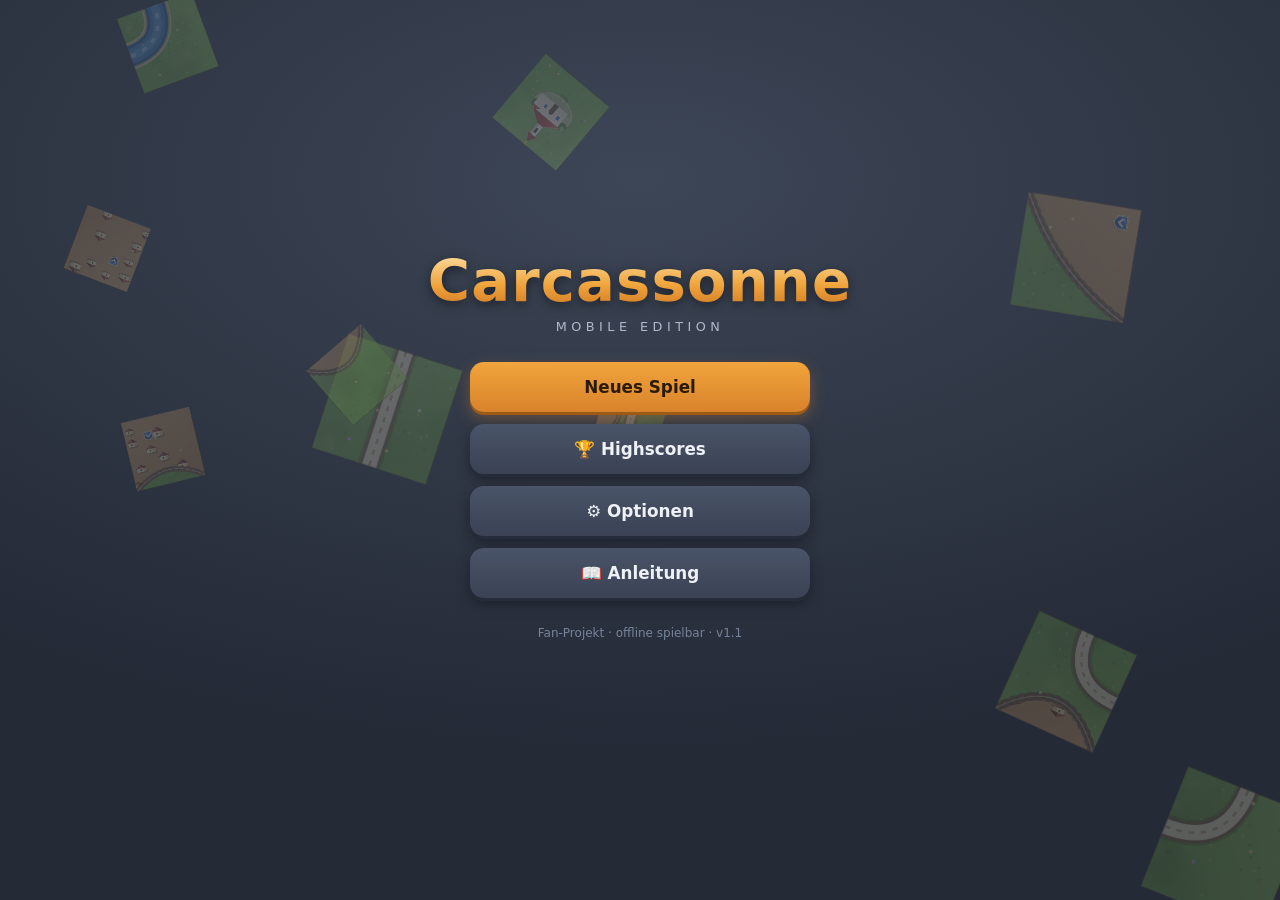
==== index.html @ ad835120 "Grafik-Überarbeitung: detailreiche Kacheln und stimmungsvoller Tisch - Städte: Pflastergrund mit Häu" ====
<!DOCTYPE html>
<html lang="de">
<head>
<meta charset="UTF-8">
<meta name="viewport" content="width=device-width, initial-scale=1, viewport-fit=cover, user-scalable=no">
<meta name="theme-color" content="#242a36">
<meta name="mobile-web-app-capable" content="yes">
<meta name="apple-mobile-web-app-capable" content="yes">
<meta name="apple-mobile-web-app-status-bar-style" content="black-translucent">
<title>Carcassonne – Mobile Edition</title>
<link rel="manifest" href="manifest.webmanifest">
<link rel="icon" href="icon.svg" type="image/svg+xml">
<link rel="apple-touch-icon" href="icon.svg">
<link rel="stylesheet" href="css/style.css">
</head>
<body>
<div id="app">

  <!-- ===== Hauptmenü ===== -->
  <section id="screen-menu" class="screen active">
    <canvas id="menuBg"></canvas>
    <div class="menu-content">
      <div class="logo-wrap">
        <h1 class="logo">Carcassonne</h1>
        <p class="tagline">Mobile&nbsp;Edition</p>
      </div>
      <nav class="menu-buttons">
        <button id="btnContinue" class="btn big primary hidden">▶ Weiterspielen</button>
        <button id="btnNew" class="btn big primary">Neues Spiel</button>
        <button id="btnScores" class="btn big">🏆 Highscores</button>
        <button id="btnOptions" class="btn big">⚙️ Optionen</button>
        <button id="btnHelp" class="btn big">📖 Anleitung</button>
      </nav>
      <p class="foot">Fan-Projekt · offline spielbar · v1.1</p>
    </div>
  </section>

  <!-- ===== Neues Spiel ===== -->
  <section id="screen-setup" class="screen">
    <header class="bar">
      <button class="btn icon" data-back>←</button>
      <h2>Neues Spiel</h2>
    </header>
    <div class="panel-scroll">
      <div class="panel" id="onlinePanel">
        <h3>Online-Mehrspieler <span class="hint">(mehrere Geräte)</span></h3>
        <div id="onlineOff">
          <div class="btn-row">
            <button id="btnHost" class="btn small">🌐 Spiel erstellen</button>
            <button id="btnJoin" class="btn small">🔗 Mit Code beitreten</button>
          </div>
          <p class="hint">Erstelle einen Raum und teile den Code – Mitspieler
          treten auf ihren Handys bei. Codes mit „T“ verbinden zwei Tabs im
          selben Browser.</p>
        </div>
        <div id="onlineHost" class="hidden">
          <p class="room-line">Raum-Code: <b class="room-code" id="roomCode">…</b></p>
          <p class="hint" id="hostStatus">Warte auf Mitspieler…</p>
          <button id="btnHostCancel" class="btn small danger ghost">Raum schließen</button>
        </div>
      </div>
      <div class="panel">
        <h3>Spieler <span class="hint">(2–6, Name antippen &amp; ändern)</span></h3>
        <div id="playerRows"></div>
        <button id="btnAddPlayer" class="btn small ghost">＋ Spieler hinzufügen</button>
      </div>
      <div class="panel">
        <h3>Erweiterungen</h3>
        <label class="check"><input type="checkbox" id="exRiver">
          <span><b>Der Fluss</b><em>+12 Karten, Start am Fluss</em></span></label>
        <label class="check"><input type="checkbox" id="exInns">
          <span><b>Wirtshäuser &amp; Kathedralen</b><em>+18 Karten, großer Meeple</em></span></label>
        <label class="check"><input type="checkbox" id="exKing">
          <span><b>König &amp; Räuber</b><em>Bonus für größte Stadt &amp; längste Straße</em></span></label>
      </div>
      <div class="panel">
        <h3>Kartensatz <span class="hint">(Erweiterungen zählen mehrfach mit)</span></h3>
        <div class="seg" id="deckSeg">
          <button data-scale="1" class="active">Standard<em data-count>72 Karten</em></button>
          <button data-scale="2">Groß<em data-count>144 Karten</em></button>
          <button data-scale="4">Riesig<em data-count>288 Karten</em></button>
        </div>
      </div>
      <button id="btnStart" class="btn big primary">Spiel starten</button>
      <div class="spacer"></div>
    </div>
    <div id="joinModal" class="modal hidden">
      <div class="modal-box">
        <h3>Online beitreten</h3>
        <div id="joinForm">
          <input id="joinCode" class="text-input code-input" placeholder="CODE" maxlength="5"
                 autocapitalize="characters" autocomplete="off" spellcheck="false">
          <input id="joinName" class="text-input" placeholder="Dein Name" maxlength="14">
          <p class="hint" id="joinError"></p>
          <button id="btnJoinGo" class="btn big primary">Beitreten</button>
        </div>
        <div id="joinLobby" class="hidden">
          <p class="room-line">Raum <b class="room-code" id="joinRoomCode"></b></p>
          <ul id="joinRoster" class="roster"></ul>
          <p class="hint">Warten auf den Start durch den Host…</p>
        </div>
        <button id="btnJoinCancel" class="btn big">Abbrechen</button>
      </div>
    </div>
  </section>

  <!-- ===== Spielbrett ===== -->
  <section id="screen-game" class="screen">
    <canvas id="board"></canvas>
    <div id="hud-top">
      <div id="playerChips"></div>
      <div id="deckInfo" title="Verbleibende Karten">▦ <span id="deckCount">0</span></div>
    </div>
    <div id="turnBanner" class="hidden"></div>
    <div id="hud-bottom">
      <div id="tileDock" class="hidden">
        <canvas id="preview" width="168" height="168"></canvas>
        <button id="btnRotate" class="btn icon round" title="Drehen">⟳</button>
      </div>
      <div id="actionDock">
        <button id="btnUndo" class="btn icon round hidden" title="Zurücknehmen">↩</button>
        <button id="btnBigMeeple" class="btn toggle hidden">Großer Meeple</button>
        <button id="btnConfirm" class="btn primary hidden">Platzieren ✓</button>
        <button id="btnSkipMeeple" class="btn hidden">Ohne Meeple ▶</button>
      </div>
    </div>
    <div id="sideDock">
      <button id="btnCenter" class="btn icon round" title="Zentrieren">⌖</button>
      <button id="btnMute" class="btn icon round" title="Ton an/aus">🔊</button>
      <button id="btnGameMenu" class="btn icon round" title="Menü">☰</button>
    </div>
    <div id="netStatus" class="hidden"></div>
    <div id="toasts"></div>
    <div id="gameMenu" class="modal hidden">
      <div class="modal-box">
        <h3>Pause</h3>
        <button id="btnResume" class="btn big primary">Weiterspielen</button>
        <button id="btnToOptions" class="btn big">Optionen</button>
        <button id="btnQuit" class="btn big danger">Aufgeben &amp; Hauptmenü</button>
      </div>
    </div>
  </section>

  <!-- ===== Spielende ===== -->
  <section id="screen-end" class="screen">
    <div class="panel-scroll center">
      <h2 class="end-title" id="endTitle">Spielende</h2>
      <p id="endWinner" class="end-winner"></p>
      <div class="panel">
        <table id="endTable"></table>
      </div>
      <p id="endHighscore" class="hint hidden">🏆 Neuer Highscore!</p>
      <button id="btnRematch" class="btn big primary">Revanche</button>
      <button id="btnEndMenu" class="btn big">Hauptmenü</button>
      <div class="spacer"></div>
    </div>
  </section>

  <!-- ===== Highscores ===== -->
  <section id="screen-scores" class="screen">
    <header class="bar">
      <button class="btn icon" data-back>←</button>
      <h2>Highscores</h2>
    </header>
    <div class="panel-scroll">
      <div class="panel">
        <ol id="scoreList" class="score-list"></ol>
        <p id="scoreEmpty" class="hint">Noch keine Einträge – spiel eine Partie!</p>
      </div>
      <button id="btnClearScores" class="btn small danger ghost">Liste löschen</button>
      <div class="spacer"></div>
    </div>
  </section>

  <!-- ===== Optionen ===== -->
  <section id="screen-options" class="screen">
    <header class="bar">
      <button class="btn icon" data-back>←</button>
      <h2>Optionen</h2>
    </header>
    <div class="panel-scroll">
      <div class="panel">
        <h3>Ton</h3>
        <label class="check"><input type="checkbox" id="optSfx">
          <span><b>Soundeffekte</b><em>Legen, Punkte, Fanfare</em></span></label>
        <label class="check"><input type="checkbox" id="optMusic">
          <span><b>Musik</b><em>Sanfte Hintergrundklänge</em></span></label>
      </div>
      <div class="panel">
        <h3>Anzeige</h3>
        <label class="check"><input type="checkbox" id="optHints">
          <span><b>Hinweise anzeigen</b><em>Mögliche Felder hervorheben</em></span></label>
        <label class="check"><input type="checkbox" id="optAnim">
          <span><b>Animationen</b><em>Karten- &amp; Kamerabewegungen</em></span></label>
      </div>
      <div class="spacer"></div>
    </div>
  </section>

  <!-- ===== Anleitung ===== -->
  <section id="screen-help" class="screen">
    <header class="bar">
      <button class="btn icon" data-back>←</button>
      <h2>Anleitung</h2>
    </header>
    <div class="panel-scroll">
      <div class="panel help">
        <h3>Ziel</h3>
        <p>Legt reihum Landschaftskarten an und setzt Meeples als Ritter (Stadt),
        Wegelagerer (Straße), Mönch (Kloster) oder Bauer (Wiese). Wer am Ende die
        meisten Punkte hat, gewinnt.</p>
        <h3>Ablauf</h3>
        <p>1. Karte ziehen und passend anlegen (Städte an Städte, Straßen an
        Straßen, Wiesen an Wiesen).<br>
        2. Optional einen Meeple auf ein <b>unbesetztes</b> Gebiet der neuen Karte
        setzen.<br>
        3. Fertige Gebiete werden sofort gewertet, die Meeples kommen zurück.</p>
        <h3>Punkte</h3>
        <p><b>Straße</b> fertig: 1 Punkt je Karte.<br>
        <b>Stadt</b> fertig: 2 Punkte je Karte, +2 je Wappen (unfertig am Ende: 1).<br>
        <b>Kloster</b>: 9 Punkte, wenn alle 8 Nachbarfelder liegen.<br>
        <b>Wiese</b> (nur am Ende): 3 Punkte je fertiger angrenzender Stadt.</p>
        <h3>Erweiterungen</h3>
        <p><b>Der Fluss</b>: Das Spiel beginnt mit dem Flusslauf – er teilt Wiesen.<br>
        <b>Wirtshäuser &amp; Kathedralen</b>: Wirtshaus-Straßen zählen fertig doppelt
        (unfertig 0), Kathedral-Städte 3 je Karte (unfertig 0). Der große Meeple
        zählt bei Mehrheiten doppelt.<br>
        <b>König &amp; Räuber</b>: Wer die größte Stadt bzw. längste Straße
        vollendet, bekommt am Ende je 1 Punkt pro fertiger Stadt bzw. Straße.</p>
        <h3>Bedienung</h3>
        <p>Ziehen = Karte verschieben · Kneifen = Zoomen · Leuchtendes Feld
        antippen = Karte dort ablegen · ⟳ = Drehen · Danach Meeple-Punkt antippen
        oder „Ohne Meeple“.</p>
      </div>
      <div class="spacer"></div>
    </div>
  </section>

</div>
<script src="js/lib/peerjs.min.js"></script>
<script type="module" src="js/ui/main.js"></script>
</body>
</html>
---- css/style.css ----
/* ============================================================
   Carcassonne Mobile – Stylesheet (mobile-first, dunkles Thema)
   ============================================================ */
* { box-sizing: border-box; -webkit-tap-highlight-color: transparent; }
html, body {
  margin: 0; padding: 0; height: 100%;
  overflow: hidden;
  font-family: system-ui, -apple-system, 'Segoe UI', Roboto, sans-serif;
  background: #242a36; color: #eef1f6;
  overscroll-behavior: none;
  touch-action: manipulation;
}
#app { position: fixed; inset: 0; }

/* ---------- Screens ---------- */
.screen {
  position: absolute; inset: 0; display: none;
  flex-direction: column;
  background: radial-gradient(120% 90% at 50% 20%, #3d4657 0%, #242a36 70%);
}
.screen.active { display: flex; animation: fadein 0.25s ease; }
@keyframes fadein { from { opacity: 0; transform: scale(1.015); } to { opacity: 1; } }
.hidden { display: none !important; }

/* ---------- Buttons ---------- */
.btn {
  appearance: none; border: 0; cursor: pointer;
  font: inherit; font-weight: 600;
  color: #eef1f6;
  background: linear-gradient(180deg, #4a5468, #3a4254);
  border-radius: 14px;
  padding: 12px 20px;
  box-shadow: 0 3px 0 #262c39, 0 6px 14px rgba(0,0,0,0.35);
  transition: transform 0.06s ease, filter 0.15s ease;
  user-select: none;
}
.btn:active { transform: translateY(2px); box-shadow: 0 1px 0 #262c39; }
.btn.primary {
  background: linear-gradient(180deg, #f0a53c, #d9822b);
  color: #2b1a05; box-shadow: 0 3px 0 #9c5a17, 0 6px 16px rgba(217,130,43,0.35);
}
.btn.danger { background: linear-gradient(180deg, #d95757, #b23b3b); box-shadow: 0 3px 0 #7a2626; }
.btn.ghost { background: transparent; box-shadow: inset 0 0 0 2px #4a5468; }
.btn.big { width: 100%; max-width: 340px; padding: 15px 24px; font-size: 1.05rem; }
.btn.small { padding: 9px 14px; font-size: 0.9rem; }
.btn.icon {
  width: 44px; height: 44px; padding: 0;
  display: inline-flex; align-items: center; justify-content: center;
  font-size: 1.25rem;
}
.btn.round { border-radius: 50%; }
.btn.toggle.on { background: linear-gradient(180deg, #7a5fd0, #6247b8); box-shadow: 0 3px 0 #43307e; }

/* ---------- Hauptmenü ---------- */
#screen-menu { align-items: center; justify-content: center; }
#menuBg { position: absolute; inset: 0; width: 100%; height: 100%; opacity: 0.5; }
.menu-content {
  position: relative; z-index: 1;
  display: flex; flex-direction: column; align-items: center; gap: 10px;
  width: 100%; padding: 24px;
}
.logo-wrap { text-align: center; margin-bottom: 18px; }
.logo {
  margin: 0; font-size: clamp(2.4rem, 9vw, 3.6rem);
  font-weight: 800; letter-spacing: 0.02em;
  background: linear-gradient(180deg, #ffe6b3, #f0a53c 55%, #c96f1e);
  -webkit-background-clip: text; background-clip: text; color: transparent;
  filter: drop-shadow(0 3px 6px rgba(0,0,0,0.5));
}
.tagline { margin: 4px 0 0; color: #aeb8ca; letter-spacing: 0.35em; text-transform: uppercase; font-size: 0.8rem; }
.menu-buttons { display: flex; flex-direction: column; gap: 12px; width: 100%; align-items: center; }
.foot { color: #77839a; font-size: 0.75rem; margin-top: 18px; }

/* ---------- Panels / Setup ---------- */
.bar {
  display: flex; align-items: center; gap: 12px;
  padding: calc(10px + env(safe-area-inset-top)) 14px 10px;
  background: rgba(20, 24, 32, 0.75); backdrop-filter: blur(8px);
  border-bottom: 1px solid rgba(255,255,255,0.07);
}
.bar h2 { margin: 0; font-size: 1.15rem; }
.panel-scroll {
  flex: 1; overflow-y: auto; -webkit-overflow-scrolling: touch;
  padding: 14px; display: flex; flex-direction: column; gap: 14px; align-items: stretch;
}
.panel-scroll.center { align-items: center; padding-top: calc(24px + env(safe-area-inset-top)); }
.panel {
  background: rgba(255,255,255,0.05);
  border: 1px solid rgba(255,255,255,0.08);
  border-radius: 16px; padding: 14px; width: 100%; max-width: 480px;
  margin: 0 auto;
}
.panel h3 { margin: 0 0 10px; font-size: 1rem; color: #ffd58a; }
.hint { color: #93a0b4; font-size: 0.8rem; font-weight: 400; }
.spacer { height: 40px; flex-shrink: 0; }

/* Spielerzeilen */
.player-row {
  display: flex; align-items: center; gap: 8px;
  padding: 7px 0;
}
.player-row .color-dot {
  width: 34px; height: 34px; border-radius: 50%;
  border: 3px solid rgba(255,255,255,0.7);
  flex-shrink: 0; cursor: pointer;
  box-shadow: 0 2px 6px rgba(0,0,0,0.4);
}
.player-row input[type=text] {
  flex: 1; min-width: 0;
  background: rgba(0,0,0,0.25); color: #eef1f6;
  border: 1px solid rgba(255,255,255,0.12); border-radius: 10px;
  padding: 9px 10px; font: inherit;
}
.player-row select {
  background: rgba(0,0,0,0.25); color: #eef1f6;
  border: 1px solid rgba(255,255,255,0.12); border-radius: 10px;
  padding: 9px 6px; font: inherit; font-size: 0.85rem;
  max-width: 116px;
}
.player-row .remove {
  background: none; border: 0; color: #d95757; font-size: 1.2rem; cursor: pointer;
  padding: 4px;
}

/* Online-Mehrspieler */
.btn-row { display: flex; gap: 8px; flex-wrap: wrap; }
.room-line { margin: 4px 0 8px; font-size: 1rem; }
.room-code {
  font-family: ui-monospace, SFMono-Regular, Menlo, monospace;
  font-size: 1.5rem; letter-spacing: 0.25em;
  color: #ffd58a; background: rgba(0,0,0,0.3);
  border: 1px dashed rgba(255,213,138,0.5);
  border-radius: 10px; padding: 4px 10px; margin-left: 6px;
  user-select: all;
}
.text-input {
  width: 100%; margin-bottom: 10px;
  background: rgba(0,0,0,0.25); color: #eef1f6;
  border: 1px solid rgba(255,255,255,0.12); border-radius: 10px;
  padding: 11px 12px; font: inherit;
}
.code-input {
  text-transform: uppercase; text-align: center;
  font-family: ui-monospace, SFMono-Regular, Menlo, monospace;
  font-size: 1.4rem; letter-spacing: 0.3em;
}
.roster { list-style: none; margin: 8px 0; padding: 0; width: 100%; }
.roster li {
  display: flex; align-items: center; gap: 8px;
  padding: 6px 4px; border-bottom: 1px solid rgba(255,255,255,0.06);
}
.roster .dot { width: 16px; height: 16px; border-radius: 50%; border: 2px solid rgba(255,255,255,0.6); }
.player-row.remote input[type=text] { opacity: 0.7; pointer-events: none; }
.player-row .remote-tag {
  font-size: 0.75rem; color: #7cc4ff; white-space: nowrap; padding: 0 4px;
}
#joinError { color: #ff9b9b; min-height: 1em; }
#netStatus {
  position: absolute; left: 50%; transform: translateX(-50%);
  bottom: calc(120px + env(safe-area-inset-bottom));
  background: rgba(18, 22, 30, 0.85); border: 1px solid rgba(124,196,255,0.4);
  color: #7cc4ff; border-radius: 999px; padding: 7px 16px;
  font-size: 0.85rem; font-weight: 600; pointer-events: none;
}

/* Checkboxen */
.check {
  display: flex; gap: 12px; align-items: center;
  padding: 9px 4px; cursor: pointer;
}
.check input {
  appearance: none; width: 26px; height: 26px; flex-shrink: 0;
  border-radius: 8px; border: 2px solid #5a667c;
  background: rgba(0,0,0,0.25);
  display: grid; place-content: center;
  cursor: pointer; margin: 0;
}
.check input:checked { background: #f0a53c; border-color: #f0a53c; }
.check input:checked::after { content: '✓'; color: #2b1a05; font-weight: 800; }
.check span { display: flex; flex-direction: column; }
.check em { color: #93a0b4; font-size: 0.78rem; font-style: normal; }

/* Segment-Auswahl */
.seg { display: flex; gap: 8px; }
.seg button {
  flex: 1; padding: 10px 6px; font: inherit; font-weight: 600;
  color: #cfd6e2; background: rgba(0,0,0,0.25);
  border: 1px solid rgba(255,255,255,0.12); border-radius: 12px; cursor: pointer;
  display: flex; flex-direction: column; align-items: center; gap: 2px;
}
.seg button em { font-size: 0.72rem; color: #93a0b4; font-style: normal; }
.seg button.active { background: #f0a53c; color: #2b1a05; border-color: #f0a53c; }
.seg button.active em { color: #6b4a10; }

/* ---------- Spiel-HUD ---------- */
#screen-game { background: #242a36; }
#board { position: absolute; inset: 0; width: 100%; height: 100%; touch-action: none; }

#hud-top {
  position: absolute; top: 0; left: 0; right: 0;
  padding: calc(8px + env(safe-area-inset-top)) 10px 8px;
  display: flex; align-items: flex-start; justify-content: space-between; gap: 8px;
  pointer-events: none;
}
#playerChips { display: flex; flex-wrap: wrap; gap: 6px; }
.chip {
  display: flex; align-items: center; gap: 7px;
  background: rgba(18, 22, 30, 0.82); backdrop-filter: blur(6px);
  border: 1px solid rgba(255,255,255,0.1);
  border-radius: 999px; padding: 5px 12px 5px 6px;
  font-size: 0.82rem; transition: box-shadow 0.25s ease, border-color 0.25s ease;
}
.chip.turn { border-color: #ffd58a; box-shadow: 0 0 12px rgba(240,165,60,0.55); }
.chip .dot { width: 22px; height: 22px; border-radius: 50%; border: 2px solid rgba(255,255,255,0.7); }
.chip .nm { font-weight: 700; max-width: 90px; overflow: hidden; text-overflow: ellipsis; white-space: nowrap; }
.chip .pts { color: #ffd58a; font-weight: 800; }
.chip .mps { color: #93a0b4; font-size: 0.72rem; }
#deckInfo {
  background: rgba(18, 22, 30, 0.82);
  border: 1px solid rgba(255,255,255,0.1);
  border-radius: 12px; padding: 6px 12px; font-weight: 700;
  flex-shrink: 0;
}

#turnBanner {
  position: absolute; top: 34%; left: 50%; transform: translate(-50%, -50%);
  background: rgba(18, 22, 30, 0.92); border: 2px solid var(--bc, #ffd58a);
  padding: 14px 30px; border-radius: 18px;
  font-size: 1.25rem; font-weight: 800; pointer-events: none;
  animation: banner 1.6s ease forwards;
  z-index: 5; text-align: center;
}
@keyframes banner {
  0% { opacity: 0; transform: translate(-50%, -50%) scale(0.8); }
  15%, 75% { opacity: 1; transform: translate(-50%, -50%) scale(1); }
  100% { opacity: 0; transform: translate(-50%, -50%) scale(1.05); }
}

#hud-bottom {
  position: absolute; left: 0; right: 0; bottom: 0;
  padding: 10px 12px calc(12px + env(safe-area-inset-bottom));
  display: flex; align-items: flex-end; justify-content: space-between; gap: 10px;
  pointer-events: none;
}
#hud-bottom > * { pointer-events: auto; }
#tileDock {
  display: flex; align-items: flex-end; gap: 8px;
  background: rgba(18, 22, 30, 0.82); backdrop-filter: blur(6px);
  border: 1px solid rgba(255,255,255,0.1);
  padding: 8px; border-radius: 18px;
}
#preview {
  width: 86px; height: 86px; border-radius: 10px;
  box-shadow: 0 4px 10px rgba(0,0,0,0.5);
}
#actionDock { display: flex; flex-direction: column; gap: 8px; align-items: flex-end; }

#sideDock {
  position: absolute; right: 10px; top: 50%;
  transform: translateY(-50%);
  display: flex; flex-direction: column; gap: 10px;
}
#sideDock .btn { opacity: 0.9; }

/* Toasts */
#toasts {
  position: absolute; top: calc(64px + env(safe-area-inset-top));
  left: 50%; transform: translateX(-50%);
  display: flex; flex-direction: column; gap: 6px; align-items: center;
  pointer-events: none; z-index: 6; width: max-content; max-width: 92vw;
}
.toast {
  background: rgba(18, 22, 30, 0.92);
  border: 1px solid rgba(255,255,255,0.15);
  border-left: 4px solid var(--tc, #ffd58a);
  border-radius: 12px; padding: 8px 14px; font-size: 0.88rem;
  animation: toast 3.4s ease forwards;
  max-width: 92vw;
}
@keyframes toast {
  0% { opacity: 0; transform: translateY(-8px); }
  8%, 82% { opacity: 1; transform: translateY(0); }
  100% { opacity: 0; transform: translateY(-6px); }
}

/* Modal */
.modal {
  position: absolute; inset: 0; z-index: 10;
  background: rgba(10, 12, 18, 0.65); backdrop-filter: blur(4px);
  display: flex; align-items: center; justify-content: center;
}
.modal-box {
  background: #2d3444; border: 1px solid rgba(255,255,255,0.1);
  border-radius: 20px; padding: 22px;
  display: flex; flex-direction: column; gap: 12px; align-items: center;
  width: min(88vw, 340px);
}
.modal-box h3 { margin: 0 0 4px; }

/* ---------- Spielende ---------- */
.end-title { margin: 10px 0 0; font-size: 2rem; }
.end-winner { color: #ffd58a; font-size: 1.1rem; font-weight: 700; margin: 4px 0 8px; text-align: center; }
#screen-end .panel { overflow-x: auto; }
#endTable { width: 100%; border-collapse: collapse; font-size: 0.88rem; }
#endTable th, #endTable td { padding: 7px 6px; text-align: right; }
#endTable th:first-child, #endTable td:first-child { text-align: left; }
#endTable thead th { color: #93a0b4; font-weight: 600; font-size: 0.75rem; border-bottom: 1px solid rgba(255,255,255,0.12); }
#endTable tbody tr:not(:last-child) td { border-bottom: 1px solid rgba(255,255,255,0.06); }
#endTable .total { color: #ffd58a; font-weight: 800; font-size: 1rem; }
#endTable .pname { display: flex; align-items: center; gap: 7px; font-weight: 700; }
#endTable .pname .dot { width: 16px; height: 16px; border-radius: 50%; border: 2px solid rgba(255,255,255,0.6); flex-shrink: 0; }

/* ---------- Highscores ---------- */
.score-list { list-style: none; margin: 0; padding: 0; }
.score-list li {
  display: flex; align-items: center; gap: 10px;
  padding: 9px 4px; border-bottom: 1px solid rgba(255,255,255,0.06);
}
.score-list .rank { width: 30px; text-align: center; font-weight: 800; color: #ffd58a; }
.score-list .who { flex: 1; min-width: 0; }
.score-list .who b { display: block; overflow: hidden; text-overflow: ellipsis; white-space: nowrap; }
.score-list .who em { color: #93a0b4; font-size: 0.72rem; font-style: normal; }
.score-list .pts { font-weight: 800; font-size: 1.05rem; }

/* Anleitung */
.help p { color: #cfd6e2; line-height: 1.5; margin: 6px 0 14px; }
.help h3 { margin-top: 14px; }

@media (min-width: 720px) {
  .chip { font-size: 0.9rem; }
  #preview { width: 110px; height: 110px; }
}
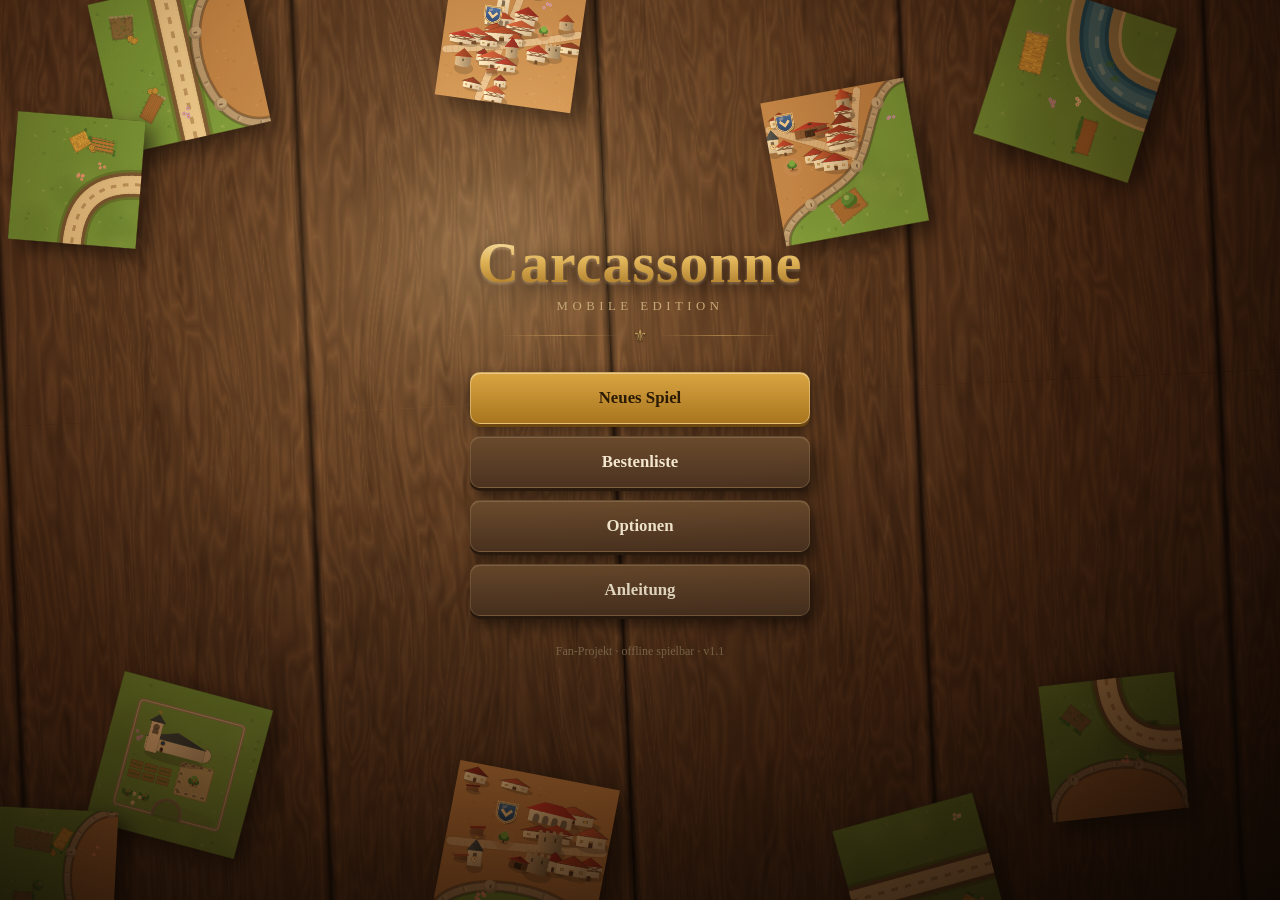
==== commit 40a4d8ec: "Abend am Tisch: Kerzenschein und Eichentisch für die ganze Oberfläche Das Spiel soll sich anfühlen w" ====
--- a/index.html
+++ b/index.html
@@ -3,7 +3,7 @@
 <head>
 <meta charset="UTF-8">
 <meta name="viewport" content="width=device-width, initial-scale=1, viewport-fit=cover, user-scalable=no">
-<meta name="theme-color" content="#242a36">
+<meta name="theme-color" content="#1a1109">
 <meta name="mobile-web-app-capable" content="yes">
 <meta name="apple-mobile-web-app-capable" content="yes">
 <meta name="apple-mobile-web-app-status-bar-style" content="black-translucent">
@@ -14,22 +14,24 @@
 <link rel="stylesheet" href="css/style.css">
 </head>
 <body>
+<!-- Eichentisch im Kerzenschein – liegt hinter allen Bildschirmen -->
+<canvas id="ambient" aria-hidden="true"></canvas>
 <div id="app">
 
   <!-- ===== Hauptmenü ===== -->
   <section id="screen-menu" class="screen active">
-    <canvas id="menuBg"></canvas>
     <div class="menu-content">
       <div class="logo-wrap">
         <h1 class="logo">Carcassonne</h1>
         <p class="tagline">Mobile&nbsp;Edition</p>
+        <div class="rule">⚜</div>
       </div>
       <nav class="menu-buttons">
         <button id="btnContinue" class="btn big primary hidden">▶ Weiterspielen</button>
         <button id="btnNew" class="btn big primary">Neues Spiel</button>
-        <button id="btnScores" class="btn big">🏆 Highscores</button>
-        <button id="btnOptions" class="btn big">⚙️ Optionen</button>
-        <button id="btnHelp" class="btn big">📖 Anleitung</button>
+        <button id="btnScores" class="btn big">Bestenliste</button>
+        <button id="btnOptions" class="btn big">Optionen</button>
+        <button id="btnHelp" class="btn big">Anleitung</button>
       </nav>
       <p class="foot">Fan-Projekt · offline spielbar · v1.1</p>
     </div>
@@ -46,8 +48,8 @@
         <h3>Online-Mehrspieler <span class="hint">(mehrere Geräte)</span></h3>
         <div id="onlineOff">
           <div class="btn-row">
-            <button id="btnHost" class="btn small">🌐 Spiel erstellen</button>
-            <button id="btnJoin" class="btn small">🔗 Mit Code beitreten</button>
+            <button id="btnHost" class="btn small">Spiel erstellen</button>
+            <button id="btnJoin" class="btn small">Mit Code beitreten</button>
           </div>
           <p class="hint">Erstelle einen Raum und teile den Code – Mitspieler
           treten auf ihren Handys bei. Codes mit „T“ verbinden zwei Tabs im
@@ -126,7 +128,7 @@
     </div>
     <div id="sideDock">
       <button id="btnCenter" class="btn icon round" title="Zentrieren">⌖</button>
-      <button id="btnMute" class="btn icon round" title="Ton an/aus">🔊</button>
+      <button id="btnMute" class="btn icon round" title="Ton an/aus">♫</button>
       <button id="btnGameMenu" class="btn icon round" title="Menü">☰</button>
     </div>
     <div id="netStatus" class="hidden"></div>
@@ -149,7 +151,7 @@
       <div class="panel">
         <table id="endTable"></table>
       </div>
-      <p id="endHighscore" class="hint hidden">🏆 Neuer Highscore!</p>
+      <p id="endHighscore" class="hint hidden">Neuer Bestwert!</p>
       <button id="btnRematch" class="btn big primary">Revanche</button>
       <button id="btnEndMenu" class="btn big">Hauptmenü</button>
       <div class="spacer"></div>
@@ -160,7 +162,7 @@
   <section id="screen-scores" class="screen">
     <header class="bar">
       <button class="btn icon" data-back>←</button>
-      <h2>Highscores</h2>
+      <h2>Bestenliste</h2>
     </header>
     <div class="panel-scroll">
       <div class="panel">
@@ -237,6 +239,8 @@
   </section>
 
 </div>
+<!-- Randabdunklung: legt die Oberfläche in denselben Lichtkegel wie den Tisch -->
+<div id="vignette" aria-hidden="true"></div>
 <script src="js/lib/peerjs.min.js"></script>
 <script type="module" src="js/ui/main.js"></script>
 </body>
--- a/css/style.css
+++ b/css/style.css
@@ -5,18 +5,40 @@
 html, body {
   margin: 0; padding: 0; height: 100%;
   overflow: hidden;
-  font-family: system-ui, -apple-system, 'Segoe UI', Roboto, sans-serif;
-  background: #242a36; color: #eef1f6;
+  font-family: 'Iowan Old Style', 'Palatino Linotype', Palatino, Georgia, serif;
+  background: #17100a; color: #f0e2c8;
   overscroll-behavior: none;
   touch-action: manipulation;
 }
-#app { position: fixed; inset: 0; }
+#app { position: fixed; inset: 0; z-index: 1; }
+
+/* Der Tisch. Liegt hinter der Oberfläche und wird in JS gezeichnet;
+   das Fallback darunter greift nur, falls das Canvas nicht startet. */
+#ambient {
+  position: fixed; inset: 0; z-index: 0;
+  width: 100%; height: 100%; display: block;
+  background:
+    radial-gradient(120% 100% at 34% 18%, rgba(255,214,150,0.16) 0%, rgba(255,190,110,0.05) 34%, rgba(0,0,0,0) 62%),
+    radial-gradient(150% 120% at 38% 24%, #3d2a1a 0%, #2a1c11 45%, #150d07 100%);
+}
+
+/* Der Lichtkegel greift auch auf die Oberfläche über: was weit von der
+   Kerze weg liegt, wird dunkler – sonst schwebten die Pergamente in einem
+   eigenen, gleichmäßig ausgeleuchteten Raum. Im Spiel aus, dort bringt das
+   Brett sein eigenes Licht mit und die Bedienleisten müssen hell bleiben. */
+#vignette {
+  position: fixed; inset: 0; z-index: 5; pointer-events: none;
+  background: radial-gradient(118% 96% at 38% 26%,
+    rgba(0,0,0,0) 0%, rgba(0,0,0,0) 32%, rgba(12,7,3,0.26) 62%,
+    rgba(10,6,2,0.58) 85%, rgba(8,4,2,0.74) 100%);
+}
+body.in-game #vignette { display: none; }
 
 /* ---------- Screens ---------- */
 .screen {
   position: absolute; inset: 0; display: none;
   flex-direction: column;
-  background: radial-gradient(120% 90% at 50% 20%, #3d4657 0%, #242a36 70%);
+  /* durchsichtig: darunter liegt der Tisch im Kerzenschein */
 }
 .screen.active { display: flex; animation: fadein 0.25s ease; }
 @keyframes fadein { from { opacity: 0; transform: scale(1.015); } to { opacity: 1; } }
@@ -26,21 +48,27 @@
 .btn {
   appearance: none; border: 0; cursor: pointer;
   font: inherit; font-weight: 600;
-  color: #eef1f6;
-  background: linear-gradient(180deg, #4a5468, #3a4254);
-  border-radius: 14px;
+  color: #f3e7cf;
+  background: linear-gradient(180deg, #6a4a2c, #4c3320);
+  border: 1px solid rgba(255,224,170,0.14);
+  border-radius: 10px;
   padding: 12px 20px;
-  box-shadow: 0 3px 0 #262c39, 0 6px 14px rgba(0,0,0,0.35);
+  box-shadow: 0 3px 0 #2a1a0e, 5px 8px 15px rgba(0,0,0,0.55),
+              inset 0 1px 0 rgba(255,226,175,0.16);
   transition: transform 0.06s ease, filter 0.15s ease;
   user-select: none;
 }
-.btn:active { transform: translateY(2px); box-shadow: 0 1px 0 #262c39; }
+.btn:active { transform: translateY(2px); box-shadow: 0 1px 0 #2a1a0e; }
 .btn.primary {
-  background: linear-gradient(180deg, #f0a53c, #d9822b);
-  color: #2b1a05; box-shadow: 0 3px 0 #9c5a17, 0 6px 16px rgba(217,130,43,0.35);
-}
-.btn.danger { background: linear-gradient(180deg, #d95757, #b23b3b); box-shadow: 0 3px 0 #7a2626; }
-.btn.ghost { background: transparent; box-shadow: inset 0 0 0 2px #4a5468; }
+  background: linear-gradient(180deg, #d9a441, #a9761f);
+  color: #2b1a05;
+  border-color: rgba(255,236,190,0.4);
+  box-shadow: 0 3px 0 #6d4711, 0 6px 16px rgba(0,0,0,0.45),
+              inset 0 1px 0 rgba(255,244,208,0.5);
+}
+.btn.danger { background: linear-gradient(180deg, #a33a2c, #7d2618); box-shadow: 0 3px 0 #4d1509; }
+.btn.ghost { background: rgba(0,0,0,0.2); box-shadow: inset 0 0 0 1px rgba(240,214,160,0.28); }
+.panel .btn.ghost { background: rgba(90,62,32,0.09); color: #4a3620; box-shadow: inset 0 0 0 1px rgba(90,62,32,0.42); }
 .btn.big { width: 100%; max-width: 340px; padding: 15px 24px; font-size: 1.05rem; }
 .btn.small { padding: 9px 14px; font-size: 0.9rem; }
 .btn.icon {
@@ -49,11 +77,16 @@
   font-size: 1.25rem;
 }
 .btn.round { border-radius: 50%; }
+/* Ton aus: der Notenschlüssel bleibt, ein Strich fährt durch */
+.btn.icon.muted { position: relative; opacity: 0.72; }
+.btn.icon.muted::after {
+  content: ''; position: absolute; left: 11px; right: 11px; top: calc(50% - 1px);
+  height: 2px; border-radius: 2px; background: #f3e7cf; transform: rotate(-38deg);
+}
 .btn.toggle.on { background: linear-gradient(180deg, #7a5fd0, #6247b8); box-shadow: 0 3px 0 #43307e; }
 
 /* ---------- Hauptmenü ---------- */
 #screen-menu { align-items: center; justify-content: center; }
-#menuBg { position: absolute; inset: 0; width: 100%; height: 100%; opacity: 0.5; }
 .menu-content {
   position: relative; z-index: 1;
   display: flex; flex-direction: column; align-items: center; gap: 10px;
@@ -63,20 +96,31 @@
 .logo {
   margin: 0; font-size: clamp(2.4rem, 9vw, 3.6rem);
   font-weight: 800; letter-spacing: 0.02em;
-  background: linear-gradient(180deg, #ffe6b3, #f0a53c 55%, #c96f1e);
+  background: linear-gradient(180deg, #fff0c4, #e0b357 48%, #9c6a1c);
   -webkit-background-clip: text; background-clip: text; color: transparent;
-  filter: drop-shadow(0 3px 6px rgba(0,0,0,0.5));
-}
-.tagline { margin: 4px 0 0; color: #aeb8ca; letter-spacing: 0.35em; text-transform: uppercase; font-size: 0.8rem; }
+  filter: drop-shadow(0 2px 1px rgba(255,236,190,0.25)) drop-shadow(0 4px 10px rgba(0,0,0,0.65));
+}
+.tagline { margin: 4px 0 0; color: #c9a978; letter-spacing: 0.35em; text-transform: uppercase; font-size: 0.8rem; }
+/* Lilienzierat mit zwei feinen Linien – die Trennlinie im Buchdruck */
+.rule {
+  display: flex; align-items: center; gap: 12px;
+  margin: 14px auto 0; width: min(280px, 70vw);
+  color: #c09a58; font-size: 1rem; line-height: 1;
+  text-shadow: 0 1px 2px rgba(0,0,0,0.7);
+}
+.rule::before, .rule::after {
+  content: ''; flex: 1; height: 1px;
+  background: linear-gradient(90deg, rgba(200,158,90,0), rgba(200,158,90,0.65), rgba(200,158,90,0));
+}
 .menu-buttons { display: flex; flex-direction: column; gap: 12px; width: 100%; align-items: center; }
-.foot { color: #77839a; font-size: 0.75rem; margin-top: 18px; }
+.foot { color: #8a7350; font-size: 0.75rem; margin-top: 18px; }
 
 /* ---------- Panels / Setup ---------- */
 .bar {
   display: flex; align-items: center; gap: 12px;
   padding: calc(10px + env(safe-area-inset-top)) 14px 10px;
-  background: rgba(20, 24, 32, 0.75); backdrop-filter: blur(8px);
-  border-bottom: 1px solid rgba(255,255,255,0.07);
+  background: rgba(26, 16, 9, 0.82); backdrop-filter: blur(8px);
+  border-bottom: 1px solid rgba(240,214,160,0.14);
 }
 .bar h2 { margin: 0; font-size: 1.15rem; }
 .panel-scroll {
@@ -85,10 +129,16 @@
 }
 .panel-scroll.center { align-items: center; padding-top: calc(24px + env(safe-area-inset-top)); }
 .panel {
-  background: rgba(255,255,255,0.05);
-  border: 1px solid rgba(255,255,255,0.08);
-  border-radius: 16px; padding: 14px; width: 100%; max-width: 480px;
+  /* Pergament: warmer Grundton mit fleckiger Alterung */
+  background:
+    radial-gradient(60% 40% at 22% 18%, rgba(120,84,44,0.10), rgba(0,0,0,0) 70%),
+    radial-gradient(50% 45% at 82% 76%, rgba(120,84,44,0.12), rgba(0,0,0,0) 72%),
+    linear-gradient(160deg, #efe0be 0%, #e6d3ac 55%, #dcc79c 100%);
+  color: #3a2a17;
+  border: 1px solid rgba(90,62,32,0.45);
+  border-radius: 6px; padding: 15px; width: 100%; max-width: 480px;
   margin: 0 auto;
+  box-shadow: 7px 10px 24px rgba(0,0,0,0.5), inset 0 0 30px rgba(140,100,56,0.16);
 }
 .panel h3 { margin: 0 0 10px; font-size: 1rem; color: #ffd58a; }
 .hint { color: #93a0b4; font-size: 0.8rem; font-weight: 400; }
@@ -192,8 +242,51 @@
 .seg button.active { background: #f0a53c; color: #2b1a05; border-color: #f0a53c; }
 .seg button.active em { color: #6b4a10; }
 
+/* ---------- Pergament-Fassung aller Panel- und Dialog-Inhalte ----------
+   Steht bewusst hinter den Grundregeln: Panels und Dialoge sind helles
+   Pergament, alles darin bekommt Tinte statt heller Schrift.        */
+:is(.panel, .modal-box) h3 { color: #6b3f14; }
+:is(.panel, .modal-box) .hint, :is(.panel, .modal-box) .check em, :is(.panel, .modal-box) .seg button em,
+:is(.panel, .modal-box) .room-line, :is(.panel, .modal-box) .roster li { color: #6f5734; }
+:is(.panel, .modal-box) .check input { border-color: #8a6a3c; background: rgba(255,255,255,0.5); }
+:is(.panel, .modal-box) .check input:checked { background: #8a5a16; border-color: #5f3d0c; }
+:is(.panel, .modal-box) .check input:checked::after { color: #fff4d8; }
+:is(.panel, .modal-box) input[type=text], :is(.panel, .modal-box) select, :is(.panel, .modal-box) .text-input,
+:is(.panel, .modal-box) .player-row input[type=text], :is(.panel, .modal-box) .player-row select {
+  background: rgba(255,255,255,0.55); color: #3a2a17;
+  border: 1px solid rgba(90,62,32,0.4);
+}
+:is(.panel, .modal-box) input[type=text]::placeholder, :is(.panel, .modal-box) .text-input::placeholder { color: rgba(58,42,23,0.45); }
+:is(.panel, .modal-box) input[type=text]:focus, :is(.panel, .modal-box) select:focus, :is(.panel, .modal-box) .text-input:focus {
+  outline: none; border-color: #a9761f;
+  box-shadow: 0 0 0 2px rgba(169,118,31,0.28);
+}
+:is(.panel, .modal-box) .seg button {
+  background: rgba(255,255,255,0.35); color: #4a3620;
+  border: 1px solid rgba(90,62,32,0.35);
+}
+:is(.panel, .modal-box) .seg button.active { background: #8a5a16; color: #fff4d8; border-color: #5f3d0c; }
+:is(.panel, .modal-box) .seg button.active em { color: #f3dfae; }
+:is(.panel, .modal-box) .score-list li { border-bottom: 1px solid rgba(90,62,32,0.22); }
+:is(.panel, .modal-box) .score-list .rank { color: #8a5a16; }
+:is(.panel, .modal-box) .score-list .who em { color: #6f5734; }
+:is(.panel, .modal-box) .room-code {
+  color: #6b3f14; background: rgba(255,255,255,0.4);
+  border: 1px dashed rgba(107,63,20,0.55);
+}
+:is(.panel, .modal-box) .player-row .remove { color: #96351f; }
+:is(.panel, .modal-box) .player-row .color-dot {
+  border-color: rgba(255,252,242,0.85);
+  box-shadow: 0 1px 3px rgba(60,38,14,0.45);
+}
+:is(.panel, .modal-box) .player-row .remote-tag { color: #2f6b8c; }
+:is(.panel, .modal-box) .roster li { border-bottom: 1px solid rgba(90,62,32,0.18); }
+:is(.panel, .modal-box) .roster .dot { border-color: rgba(255,252,242,0.85); }
+
+:is(.panel, .modal-box) #joinError { color: #96351f; }
+
 /* ---------- Spiel-HUD ---------- */
-#screen-game { background: #242a36; }
+#screen-game { background: #1a1109; }
 #board { position: absolute; inset: 0; width: 100%; height: 100%; touch-action: none; }
 
 #hud-top {
@@ -205,26 +298,27 @@
 #playerChips { display: flex; flex-wrap: wrap; gap: 6px; }
 .chip {
   display: flex; align-items: center; gap: 7px;
-  background: rgba(18, 22, 30, 0.82); backdrop-filter: blur(6px);
-  border: 1px solid rgba(255,255,255,0.1);
+  background: linear-gradient(180deg, rgba(58,38,20,0.92), rgba(32,20,10,0.92));
+  backdrop-filter: blur(6px);
+  border: 1px solid rgba(240,214,160,0.22);
   border-radius: 999px; padding: 5px 12px 5px 6px;
   font-size: 0.82rem; transition: box-shadow 0.25s ease, border-color 0.25s ease;
 }
-.chip.turn { border-color: #ffd58a; box-shadow: 0 0 12px rgba(240,165,60,0.55); }
+.chip.turn { border-color: #e8c98a; box-shadow: 0 0 14px rgba(232,180,90,0.45); }
 .chip .dot { width: 22px; height: 22px; border-radius: 50%; border: 2px solid rgba(255,255,255,0.7); }
 .chip .nm { font-weight: 700; max-width: 90px; overflow: hidden; text-overflow: ellipsis; white-space: nowrap; }
-.chip .pts { color: #ffd58a; font-weight: 800; }
-.chip .mps { color: #93a0b4; font-size: 0.72rem; }
+.chip .pts { color: #f0cd86; font-weight: 800; }
+.chip .mps { color: #a08a63; font-size: 0.72rem; }
 #deckInfo {
-  background: rgba(18, 22, 30, 0.82);
-  border: 1px solid rgba(255,255,255,0.1);
+  background: linear-gradient(180deg, rgba(58,38,20,0.92), rgba(32,20,10,0.92));
+  border: 1px solid rgba(240,214,160,0.22);
   border-radius: 12px; padding: 6px 12px; font-weight: 700;
   flex-shrink: 0;
 }
 
 #turnBanner {
   position: absolute; top: 34%; left: 50%; transform: translate(-50%, -50%);
-  background: rgba(18, 22, 30, 0.92); border: 2px solid var(--bc, #ffd58a);
+  background: rgba(30, 19, 10, 0.94); border: 2px solid var(--bc, #e8c98a);
   padding: 14px 30px; border-radius: 18px;
   font-size: 1.25rem; font-weight: 800; pointer-events: none;
   animation: banner 1.6s ease forwards;
@@ -245,9 +339,10 @@
 #hud-bottom > * { pointer-events: auto; }
 #tileDock {
   display: flex; align-items: flex-end; gap: 8px;
-  background: rgba(18, 22, 30, 0.82); backdrop-filter: blur(6px);
-  border: 1px solid rgba(255,255,255,0.1);
-  padding: 8px; border-radius: 18px;
+  background: linear-gradient(180deg, rgba(58,38,20,0.9), rgba(30,19,10,0.9));
+  backdrop-filter: blur(6px);
+  border: 1px solid rgba(240,214,160,0.2);
+  padding: 8px; border-radius: 10px;
 }
 #preview {
   width: 86px; height: 86px; border-radius: 10px;
@@ -270,9 +365,9 @@
   pointer-events: none; z-index: 6; width: max-content; max-width: 92vw;
 }
 .toast {
-  background: rgba(18, 22, 30, 0.92);
-  border: 1px solid rgba(255,255,255,0.15);
-  border-left: 4px solid var(--tc, #ffd58a);
+  background: rgba(30, 19, 10, 0.94);
+  border: 1px solid rgba(240,214,160,0.2);
+  border-left: 4px solid var(--tc, #e8c98a);
   border-radius: 12px; padding: 8px 14px; font-size: 0.88rem;
   animation: toast 3.4s ease forwards;
   max-width: 92vw;
@@ -290,7 +385,9 @@
   display: flex; align-items: center; justify-content: center;
 }
 .modal-box {
-  background: #2d3444; border: 1px solid rgba(255,255,255,0.1);
+  background: linear-gradient(160deg, #efe0be, #dcc79c);
+  color: #3a2a17;
+  border: 1px solid rgba(90,62,32,0.45);
   border-radius: 20px; padding: 22px;
   display: flex; flex-direction: column; gap: 12px; align-items: center;
   width: min(88vw, 340px);
@@ -299,16 +396,16 @@
 
 /* ---------- Spielende ---------- */
 .end-title { margin: 10px 0 0; font-size: 2rem; }
-.end-winner { color: #ffd58a; font-size: 1.1rem; font-weight: 700; margin: 4px 0 8px; text-align: center; }
+.end-winner { color: #f0cd86; font-size: 1.1rem; font-weight: 700; margin: 4px 0 8px; text-align: center; }
 #screen-end .panel { overflow-x: auto; }
 #endTable { width: 100%; border-collapse: collapse; font-size: 0.88rem; }
 #endTable th, #endTable td { padding: 7px 6px; text-align: right; }
 #endTable th:first-child, #endTable td:first-child { text-align: left; }
-#endTable thead th { color: #93a0b4; font-weight: 600; font-size: 0.75rem; border-bottom: 1px solid rgba(255,255,255,0.12); }
-#endTable tbody tr:not(:last-child) td { border-bottom: 1px solid rgba(255,255,255,0.06); }
-#endTable .total { color: #ffd58a; font-weight: 800; font-size: 1rem; }
+#endTable thead th { color: #6f5734; font-weight: 600; font-size: 0.75rem; border-bottom: 1px solid rgba(90,62,32,0.3); }
+#endTable tbody tr:not(:last-child) td { border-bottom: 1px solid rgba(90,62,32,0.16); }
+#endTable .total { color: #8a5a16; font-weight: 800; font-size: 1rem; }
 #endTable .pname { display: flex; align-items: center; gap: 7px; font-weight: 700; }
-#endTable .pname .dot { width: 16px; height: 16px; border-radius: 50%; border: 2px solid rgba(255,255,255,0.6); flex-shrink: 0; }
+#endTable .pname .dot { width: 16px; height: 16px; border-radius: 50%; border: 2px solid rgba(255,252,242,0.85); flex-shrink: 0; }
 
 /* ---------- Highscores ---------- */
 .score-list { list-style: none; margin: 0; padding: 0; }
@@ -323,8 +420,9 @@
 .score-list .pts { font-weight: 800; font-size: 1.05rem; }
 
 /* Anleitung */
-.help p { color: #cfd6e2; line-height: 1.5; margin: 6px 0 14px; }
+.help p { color: #4a3620; line-height: 1.5; margin: 6px 0 14px; }
 .help h3 { margin-top: 14px; }
+.help b { color: #6b3f14; }
 
 @media (min-width: 720px) {
   .chip { font-size: 0.9rem; }
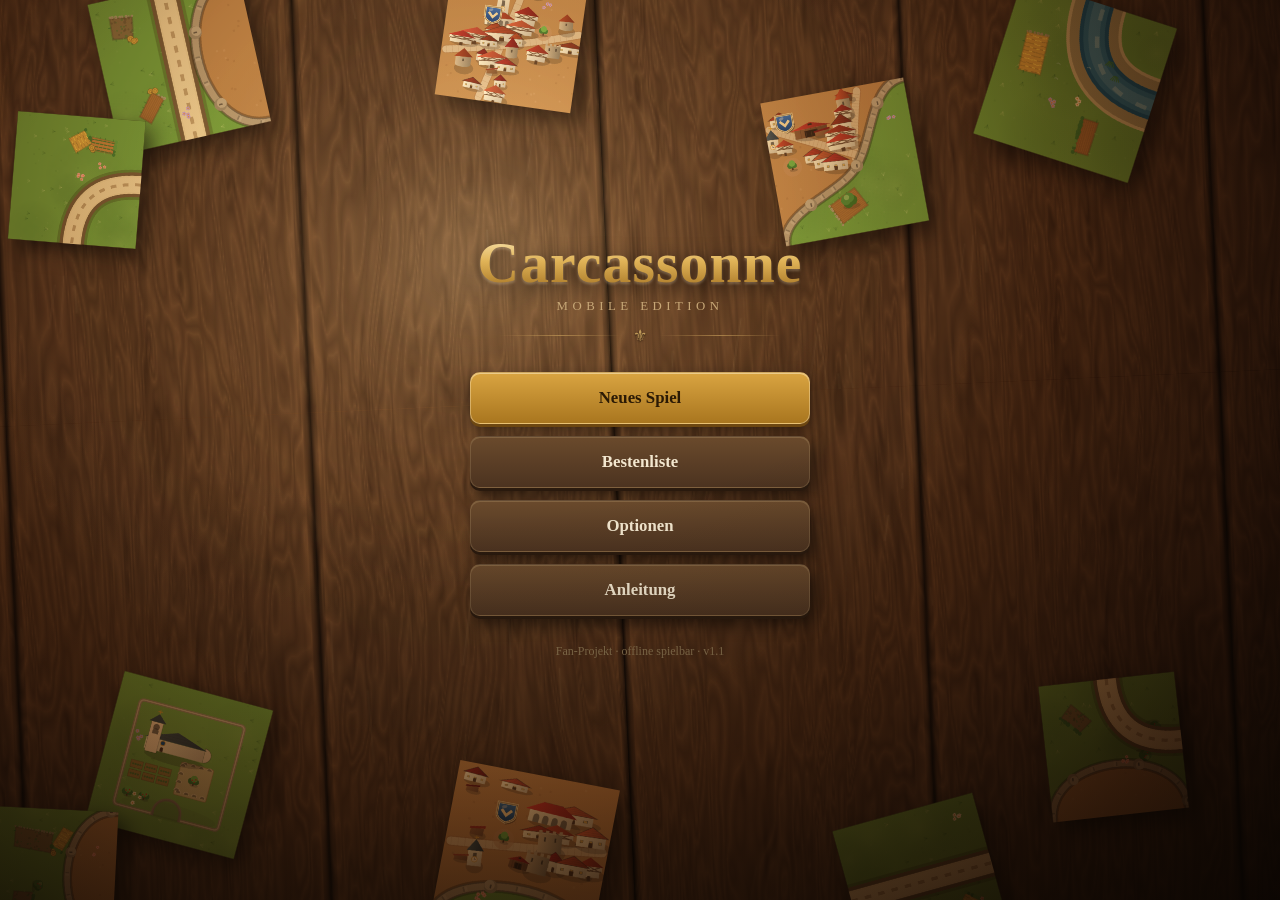
==== commit 8ad762a2: "Musik: Spielmann am Nebentisch statt Dur-Akkordteppich Die bisherige Hintergrundmusik war eine Kaden" ====
--- a/index.html
+++ b/index.html
@@ -186,7 +186,7 @@
         <label class="check"><input type="checkbox" id="optSfx">
           <span><b>Soundeffekte</b><em>Legen, Punkte, Fanfare</em></span></label>
         <label class="check"><input type="checkbox" id="optMusic">
-          <span><b>Musik</b><em>Sanfte Hintergrundklänge</em></span></label>
+          <span><b>Musik</b><em>Drehleier, Flöte und Tabor</em></span></label>
       </div>
       <div class="panel">
         <h3>Anzeige</h3>
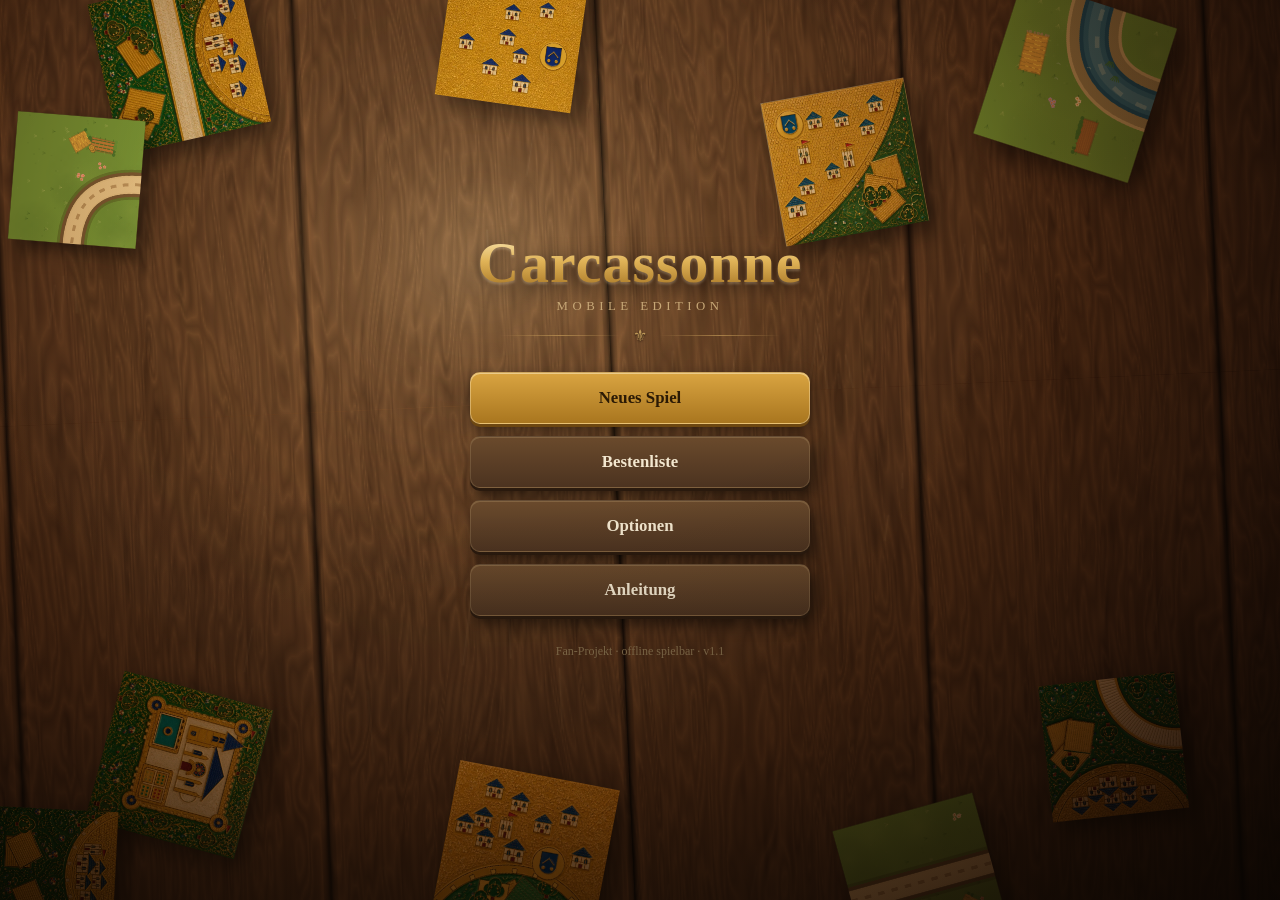
==== commit 29ffc847: "App-Symbol im Stil der gemalten Karten, dazu die fehlenden PNG-Größen Das bisherige Symbol war ein r" ====
--- a/index.html
+++ b/index.html
@@ -10,7 +10,10 @@
 <title>Carcassonne – Mobile Edition</title>
 <link rel="manifest" href="manifest.webmanifest">
 <link rel="icon" href="icon.svg" type="image/svg+xml">
-<link rel="apple-touch-icon" href="icon.svg">
+<link rel="icon" href="icons/icon-192.png" type="image/png" sizes="192x192">
+<!-- iOS wertet fuer apple-touch-icon kein SVG aus; ohne PNG landet auf dem
+     Startbildschirm ein Schnappschuss der Seite statt des Symbols. -->
+<link rel="apple-touch-icon" sizes="180x180" href="icons/icon-180.png">
 <link rel="stylesheet" href="css/style.css">
 </head>
 <body>
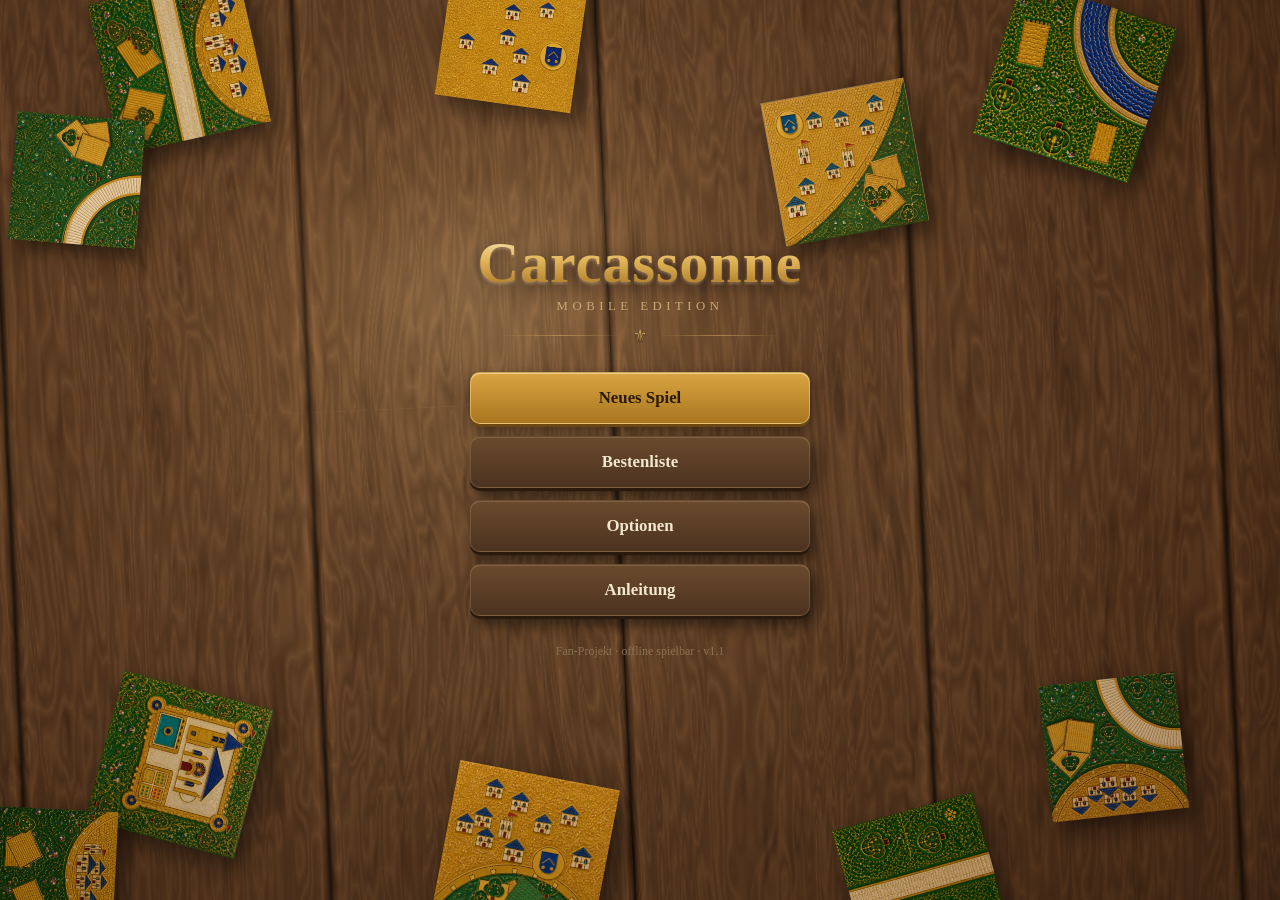
==== commit ccc9d8db: "Service Worker: Netz zuerst, und der Stand steht in der Fußzeile Zweiter Grund, warum Korrekturen ni" ====
--- a/index.html
+++ b/index.html
@@ -36,7 +36,7 @@
         <button id="btnOptions" class="btn big">Optionen</button>
         <button id="btnHelp" class="btn big">Anleitung</button>
       </nav>
-      <p class="foot">Fan-Projekt · offline spielbar · v1.1</p>
+      <p class="foot">Fan-Projekt · offline spielbar · <span id="stand">v1.1</span></p>
     </div>
   </section>
 
--- a/css/style.css
+++ b/css/style.css
@@ -28,9 +28,11 @@
    Brett sein eigenes Licht mit und die Bedienleisten müssen hell bleiben. */
 #vignette {
   position: fixed; inset: 0; z-index: 5; pointer-events: none;
-  background: radial-gradient(118% 96% at 38% 26%,
-    rgba(0,0,0,0) 0%, rgba(0,0,0,0) 32%, rgba(12,7,3,0.26) 62%,
-    rgba(10,6,2,0.58) 85%, rgba(8,4,2,0.74) 100%);
+  /* Nur eine Andeutung. Bei 0,74 Schwarz am Rand war der untere Bildschirm
+     auf einem Telefon nicht mehr lesbar. */
+  background: radial-gradient(126% 108% at 40% 36%,
+    rgba(0,0,0,0) 0%, rgba(0,0,0,0) 38%, rgba(12,7,3,0.12) 66%,
+    rgba(10,6,2,0.26) 86%, rgba(8,4,2,0.34) 100%);
 }
 body.in-game #vignette { display: none; }
 
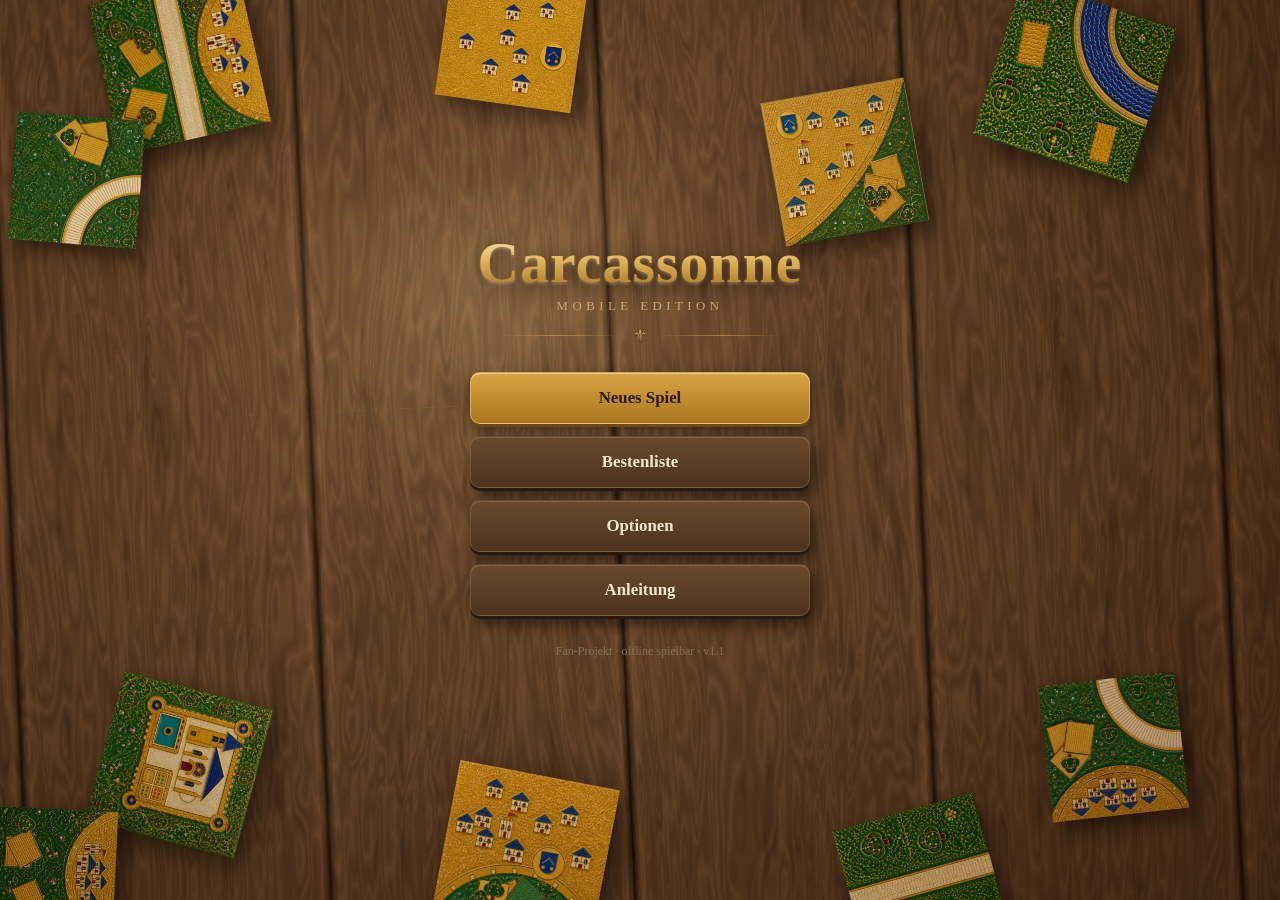
==== commit 1f3f407f: "App-Symbol als Fensterrose, Beitritt per QR-Code Zwei Sachen, die beide vom Telefon aus gedacht sind" ====
--- a/index.html
+++ b/index.html
@@ -54,12 +54,29 @@
             <button id="btnHost" class="btn small">Spiel erstellen</button>
             <button id="btnJoin" class="btn small">Mit Code beitreten</button>
           </div>
-          <p class="hint">Erstelle einen Raum und teile den Code – Mitspieler
-          treten auf ihren Handys bei. Codes mit „T“ verbinden zwei Tabs im
-          selben Browser.</p>
+          <p class="hint">Erstelle einen Raum; die anderen scannen den
+          QR-Code, der dann erscheint, oder tippen den Raum-Code ein. Alle
+          Geräte brauchen dafür <b>Internet</b> – über Bluetooth oder ein
+          Netz ohne Internet geht es nicht, siehe Hilfe. Codes mit „T“
+          verbinden zwei Tabs im selben Browser.</p>
         </div>
         <div id="onlineHost" class="hidden">
           <p class="room-line">Raum-Code: <b class="room-code" id="roomCode">…</b></p>
+          <div class="qr-block">
+            <canvas id="roomQr" width="252" height="252"
+                    aria-label="QR-Code zum Beitreten"></canvas>
+            <ol class="anleitung">
+              <li>Dieses Fenster offen lassen.</li>
+              <li>Die anderen öffnen die <b>Kamera</b> ihres Telefons und
+                  halten sie auf den Code.</li>
+              <li>Auf die Adresse tippen, die erscheint – das Spiel öffnet
+                  sich mit eingetragenem Raum-Code.</li>
+              <li>Name eintippen, <b>Beitreten</b>.</li>
+              <li>Sind alle da, hier auf <b>Spiel starten</b> tippen.</li>
+            </ol>
+          </div>
+          <p class="hint">Ohne Kamera geht es auch: „Mit Code beitreten“ und
+          den Raum-Code von Hand eintippen.</p>
           <p class="hint" id="hostStatus">Warte auf Mitspieler…</p>
           <button id="btnHostCancel" class="btn small danger ghost">Raum schließen</button>
         </div>
@@ -236,6 +253,31 @@
         <p>Ziehen = Karte verschieben · Kneifen = Zoomen · Leuchtendes Feld
         antippen = Karte dort ablegen · ⟳ = Drehen · Danach Meeple-Punkt antippen
         oder „Ohne Meeple“.</p>
+        <p>Beim Setzen zeigt jede Marke die Farbe ihres Bauteils: Gold =
+        Stadt, Elfenbein = Straße, Grün = Wiese, Blau = Kloster. Eine
+        gedämpfte Marke mit Riegel heißt: dieses Gebiet gehört schon
+        jemandem – in der Farbe dessen, dem es gehört. Auch wenn seine
+        Figur weit außerhalb des Bildausschnitts steht.</p>
+
+        <h3>Zu mehreren auf mehreren Geräten</h3>
+        <p>Einer erstellt unter <b>Neues Spiel → Online-Mehrspieler</b> einen
+        Raum. Es erscheinen ein Raum-Code und ein QR-Code. Die anderen halten
+        einfach die <b>Kamera</b> ihres Telefons darauf und tippen auf die
+        Adresse, die aufpoppt – das Spiel öffnet sich mit eingetragenem Code.
+        Ohne Kamera geht es über „Mit Code beitreten“ und den Code von Hand.
+        Sind alle in der Liste, startet der Gastgeber.</p>
+        <p><b>Was gebraucht wird:</b> alle Geräte brauchen Internet. Die
+        Verbindung wird über einen öffentlichen Vermittler hergestellt;
+        danach laufen die Spielzüge direkt von Gerät zu Gerät. Sind alle im
+        selben WLAN, bleiben sie dabei auch im WLAN – aber das erste
+        Händeschütteln braucht das Netz.</p>
+        <p><b>Was nicht geht:</b> Bluetooth. Ein Browser kann sich damit nur
+        mit Geräten wie Kopfhörern oder Sensoren verbinden, nicht mit einem
+        anderen Telefon – ein Telefon kann sich im Browser nicht als
+        Gegenstelle anbieten. Ebenso wenig ein Netz ganz ohne Internet: für
+        das erste Händeschütteln müssen sich beide Seiten irgendwo treffen
+        können. Wer ohne Netz zu zweit spielen will, spielt an einem Gerät –
+        dafür sind bis zu sechs Spieler vorgesehen.</p>
       </div>
       <div class="spacer"></div>
     </div>
--- a/css/style.css
+++ b/css/style.css
@@ -185,6 +185,29 @@
   border-radius: 10px; padding: 4px 10px; margin-left: 6px;
   user-select: all;
 }
+/* QR-Code und Anleitung nebeneinander, auf schmalen Geraeten untereinander.
+   Der Code bekommt einen hellen Rand: die Ruhezone gehoert zum Code, und
+   auf dunklem Grund findet ihn mancher Leser sonst nicht. */
+.qr-block {
+  display: flex; gap: 14px; align-items: flex-start;
+  flex-wrap: wrap; margin: 10px 0 12px;
+}
+.qr-block canvas {
+  width: 168px; height: 168px; flex: none;
+  background: #f4ead6; border-radius: 8px; padding: 0;
+  box-shadow: 0 2px 10px rgba(0,0,0,0.45);
+  image-rendering: pixelated;      /* scharfe Module statt weicher Kanten */
+}
+.anleitung {
+  margin: 0; padding-left: 1.2em; flex: 1 1 190px;
+  font-size: 0.86rem; line-height: 1.45; color: #d9c8a6;
+}
+.anleitung li { margin-bottom: 5px; }
+.anleitung b { color: #f3e2be; }
+@media (max-width: 380px) {
+  .qr-block canvas { width: 140px; height: 140px; }
+}
+
 .text-input {
   width: 100%; margin-bottom: 10px;
   background: rgba(0,0,0,0.25); color: #eef1f6;
@@ -249,7 +272,9 @@
    Pergament, alles darin bekommt Tinte statt heller Schrift.        */
 :is(.panel, .modal-box) h3 { color: #6b3f14; }
 :is(.panel, .modal-box) .hint, :is(.panel, .modal-box) .check em, :is(.panel, .modal-box) .seg button em,
-:is(.panel, .modal-box) .room-line, :is(.panel, .modal-box) .roster li { color: #6f5734; }
+:is(.panel, .modal-box) .room-line, :is(.panel, .modal-box) .roster li,
+:is(.panel, .modal-box) .anleitung { color: #6f5734; }
+:is(.panel, .modal-box) .anleitung b { color: #4a3216; }
 :is(.panel, .modal-box) .check input { border-color: #8a6a3c; background: rgba(255,255,255,0.5); }
 :is(.panel, .modal-box) .check input:checked { background: #8a5a16; border-color: #5f3d0c; }
 :is(.panel, .modal-box) .check input:checked::after { color: #fff4d8; }
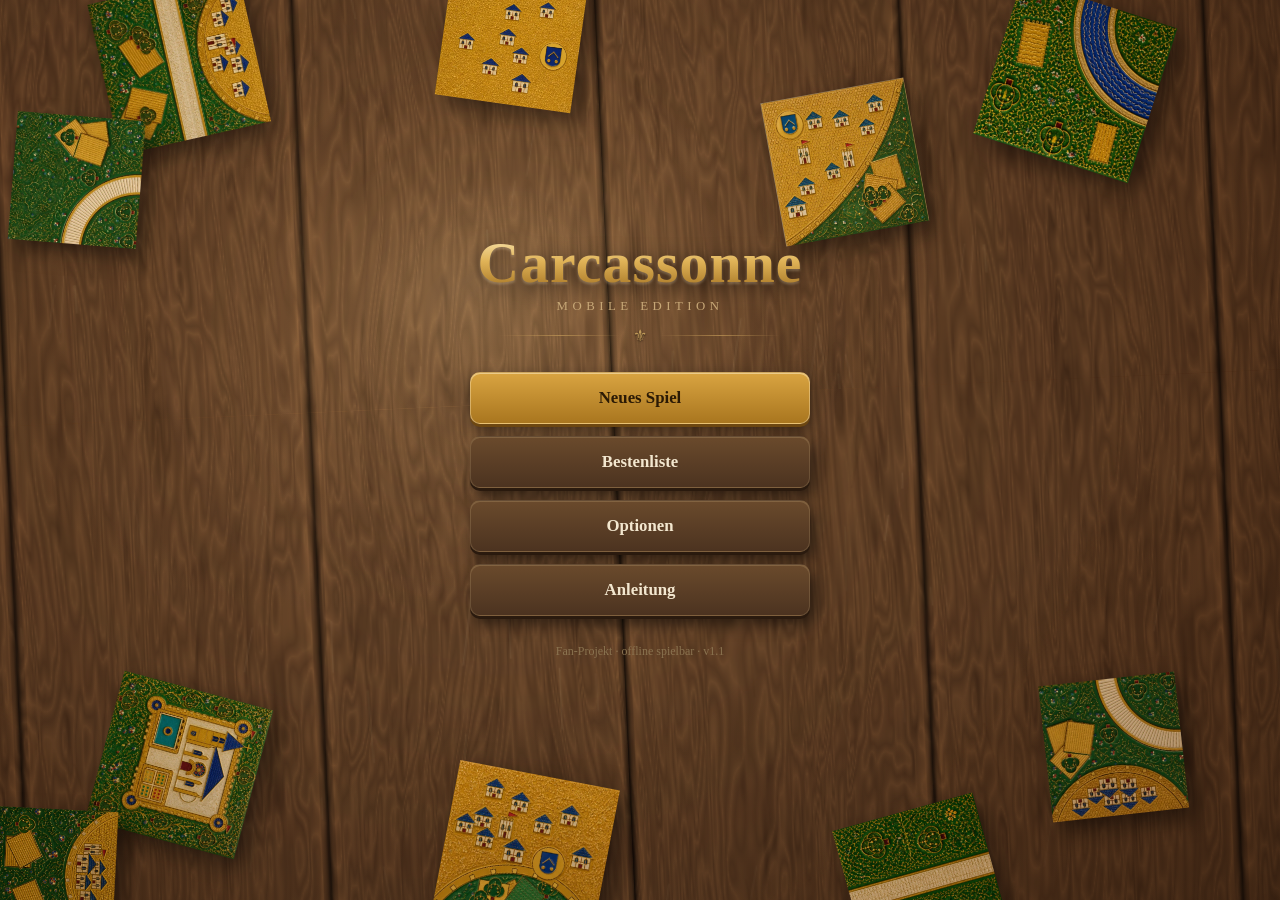
==== commit d3c7f2d3: "Vertauschte Bilder G/H, Flussregel, Kartendaten, Eingabeprüfung Aus zehn unabhängigen Durchsichten, " ====
--- a/index.html
+++ b/index.html
@@ -243,7 +243,8 @@
         <b>Kloster</b>: 9 Punkte, wenn alle 8 Nachbarfelder liegen.<br>
         <b>Wiese</b> (nur am Ende): 3 Punkte je fertiger angrenzender Stadt.</p>
         <h3>Erweiterungen</h3>
-        <p><b>Der Fluss</b>: Das Spiel beginnt mit dem Flusslauf – er teilt Wiesen.<br>
+        <p><b>Der Fluss</b>: Das Spiel beginnt mit dem Flusslauf – er teilt Wiesen.
+        Eine Flusskurve darf nicht zurück in Richtung Quelle zeigen.<br>
         <b>Wirtshäuser &amp; Kathedralen</b>: Wirtshaus-Straßen zählen fertig doppelt
         (unfertig 0), Kathedral-Städte 3 je Karte (unfertig 0). Der große Meeple
         zählt bei Mehrheiten doppelt.<br>
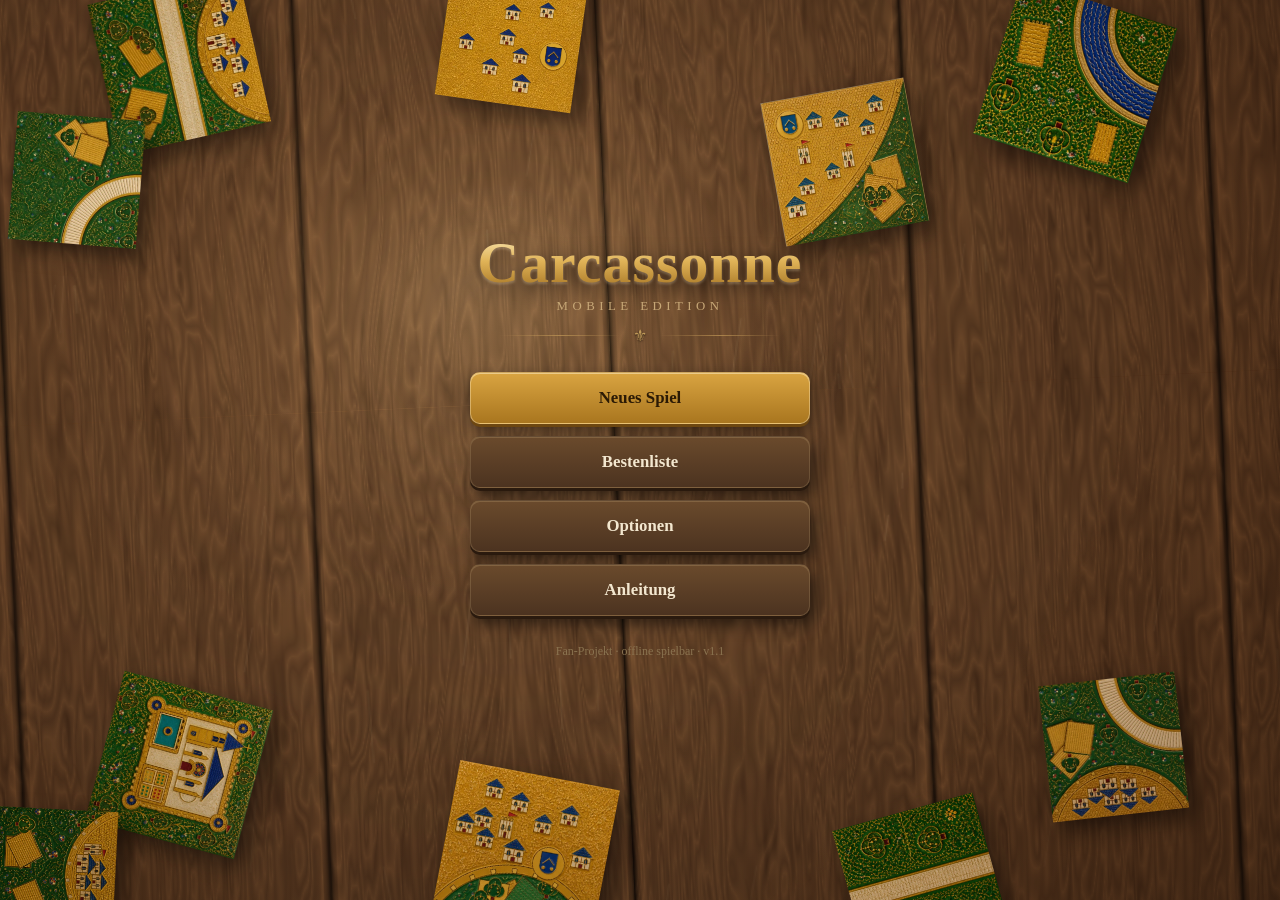
==== commit 425f5aad: "Bildschleife, Bedienung, Zeichenfläche, Layout Zweites Paket aus der Durchsicht mit zehn Prüfern. Je" ====
--- a/index.html
+++ b/index.html
@@ -132,6 +132,9 @@
     <div id="hud-top">
       <div id="playerChips"></div>
       <div id="deckInfo" title="Verbleibende Karten">▦ <span id="deckCount">0</span></div>
+      <!-- Hängt an der Leiste, nicht am Bildschirm: so steht eine Meldung
+           immer unter den Spielern, wie viele Zeilen die auch brauchen. -->
+      <div id="toasts"></div>
     </div>
     <div id="turnBanner" class="hidden"></div>
     <div id="hud-bottom">
@@ -152,7 +155,6 @@
       <button id="btnGameMenu" class="btn icon round" title="Menü">☰</button>
     </div>
     <div id="netStatus" class="hidden"></div>
-    <div id="toasts"></div>
     <div id="gameMenu" class="modal hidden">
       <div class="modal-box">
         <h3>Pause</h3>
--- a/css/style.css
+++ b/css/style.css
@@ -88,11 +88,15 @@
 .btn.toggle.on { background: linear-gradient(180deg, #7a5fd0, #6247b8); box-shadow: 0 3px 0 #43307e; }
 
 /* ---------- Hauptmenü ---------- */
-#screen-menu { align-items: center; justify-content: center; }
+/* Mittig, solange es passt – und rollbar, wenn nicht. Mit
+   justify-content: center ragt zu hoher Inhalt oben *und* unten hinaus,
+   und nach oben lässt sich nicht rollen: im Querformat war die Überschrift
+   abgeschnitten und der unterste Knopf nicht zu erreichen. */
+#screen-menu { align-items: center; justify-content: flex-start; overflow-y: auto; }
 .menu-content {
   position: relative; z-index: 1;
   display: flex; flex-direction: column; align-items: center; gap: 10px;
-  width: 100%; padding: 24px;
+  width: 100%; padding: 24px; margin: auto 0; flex-shrink: 0;
 }
 .logo-wrap { text-align: center; margin-bottom: 18px; }
 .logo {
@@ -130,6 +134,10 @@
   padding: 14px; display: flex; flex-direction: column; gap: 14px; align-items: stretch;
 }
 .panel-scroll.center { align-items: center; padding-top: calc(24px + env(safe-area-inset-top)); }
+/* Was nicht passt, wird gerollt, nicht gestaucht. Ohne das drückt die
+   Spalte ihre Kinder zusammen: im Querformat blieb von der Abrechnung ein
+   Streifen von 32 px. */
+.panel-scroll > * { flex-shrink: 0; }
 .panel {
   /* Pergament: warmer Grundton mit fleckiger Alterung */
   background:
@@ -322,7 +330,22 @@
   display: flex; align-items: flex-start; justify-content: space-between; gap: 8px;
   pointer-events: none;
 }
-#playerChips { display: flex; flex-wrap: wrap; gap: 6px; }
+#playerChips { display: flex; flex-wrap: wrap; gap: 6px; min-width: 0; }
+/* Viele Spieler: zwei Spalten, der Name gibt nach. Farbe, Punkte und
+   Gefolgsleute bleiben immer stehen – am Namen erkennt man niemanden, den
+   man nicht schon an der Farbe erkannt hätte. */
+#playerChips.eng {
+  flex: 1; display: grid; gap: 5px;
+  grid-template-columns: repeat(2, minmax(0, 1fr));
+}
+/* Im Querformat ist die Höhe knapp und die Breite da: alle in eine Zeile. */
+@media (min-width: 600px) {
+  #playerChips.eng { grid-template-columns: repeat(auto-fit, minmax(118px, 1fr)); }
+}
+#playerChips.eng .chip { gap: 5px; padding: 4px 9px 4px 5px; font-size: 0.78rem; min-width: 0; }
+#playerChips.eng .chip .dot { width: 18px; height: 18px; flex-shrink: 0; }
+#playerChips.eng .chip .nm { flex: 1; min-width: 0; max-width: none; }
+#playerChips.eng .chip .pts, #playerChips.eng .chip .mps { flex-shrink: 0; }
 .chip {
   display: flex; align-items: center; gap: 7px;
   background: linear-gradient(180deg, rgba(58,38,20,0.92), rgba(32,20,10,0.92));
@@ -376,6 +399,10 @@
   box-shadow: 0 4px 10px rgba(0,0,0,0.5);
 }
 #actionDock { display: flex; flex-direction: column; gap: 8px; align-items: flex-end; }
+/* Im Querformat reicht die Seitenleiste bis in die untere Ecke; die Knöpfe
+   lagen dort übereinander, und „Zurück" war unter dem Menüknopf nicht zu
+   treffen. */
+@media (max-height: 500px) { #actionDock { margin-right: 56px; } }
 
 #sideDock {
   position: absolute; right: 10px; top: 50%;
@@ -386,7 +413,10 @@
 
 /* Toasts */
 #toasts {
-  position: absolute; top: calc(64px + env(safe-area-inset-top));
+  /* Unter der Spielerleiste, wie hoch die auch ist. Hier stand ein fester
+     Abstand von 64 px: bei mehr als zwei Spielern lag die Meldung dann
+     mitten auf den Leisten und verdeckte die Punktzahlen, die sie meldet. */
+  position: absolute; top: 100%;
   left: 50%; transform: translateX(-50%);
   display: flex; flex-direction: column; gap: 6px; align-items: center;
   pointer-events: none; z-index: 6; width: max-content; max-width: 92vw;
@@ -424,11 +454,26 @@
 /* ---------- Spielende ---------- */
 .end-title { margin: 10px 0 0; font-size: 2rem; }
 .end-winner { color: #f0cd86; font-size: 1.1rem; font-weight: 700; margin: 4px 0 8px; text-align: center; }
-#screen-end .panel { overflow-x: auto; }
+/* Der Rand sitzt in den Zellen, nicht im Rahmen: die stehende Spalte
+   „Punkte" muss bis an die Kante reichen, sonst scheint rechts von ihr
+   durch, was darunter wegrollt. */
+#screen-end .panel { overflow-x: auto; padding-left: 0; padding-right: 0; }
+#endTable th:first-child, #endTable td:first-child { padding-left: 15px; }
 #endTable { width: 100%; border-collapse: collapse; font-size: 0.88rem; }
-#endTable th, #endTable td { padding: 7px 6px; text-align: right; }
+#endTable th, #endTable td { padding: 7px 4px; text-align: right; }
 #endTable th:first-child, #endTable td:first-child { text-align: left; }
-#endTable thead th { color: #6f5734; font-weight: 600; font-size: 0.75rem; border-bottom: 1px solid rgba(90,62,32,0.3); }
+#endTable thead th { color: #6f5734; font-weight: 600; font-size: 0.7rem; border-bottom: 1px solid rgba(90,62,32,0.3); }
+/* Die Summe bleibt stehen, auch wenn die Tabelle breiter ist als das
+   Telefon. Vorher war ausgerechnet die Spalte „Punkte" abgeschnitten –
+   die einzige, die jeder sehen will. */
+#endTable th:last-child, #endTable td:last-child {
+  position: sticky; right: 0; padding-left: 8px; padding-right: 15px;
+  background: #e6d3ac; box-shadow: -6px 0 6px -4px rgba(90,62,32,0.35);
+}
+/* Der Name bricht höchstens zwischen Platz und Name um, nie mitten im
+   Wort – sonst gibt die Namensspalte nach, bis ein Buchstabe je Zeile
+   steht. Reicht die Breite nicht, rollt die Tabelle; die Summe bleibt. */
+#endTable .pname > span:last-child { min-width: 4.6em; }
 #endTable tbody tr:not(:last-child) td { border-bottom: 1px solid rgba(90,62,32,0.16); }
 #endTable .total { color: #8a5a16; font-weight: 800; font-size: 1rem; }
 #endTable .pname { display: flex; align-items: center; gap: 7px; font-weight: 700; }
